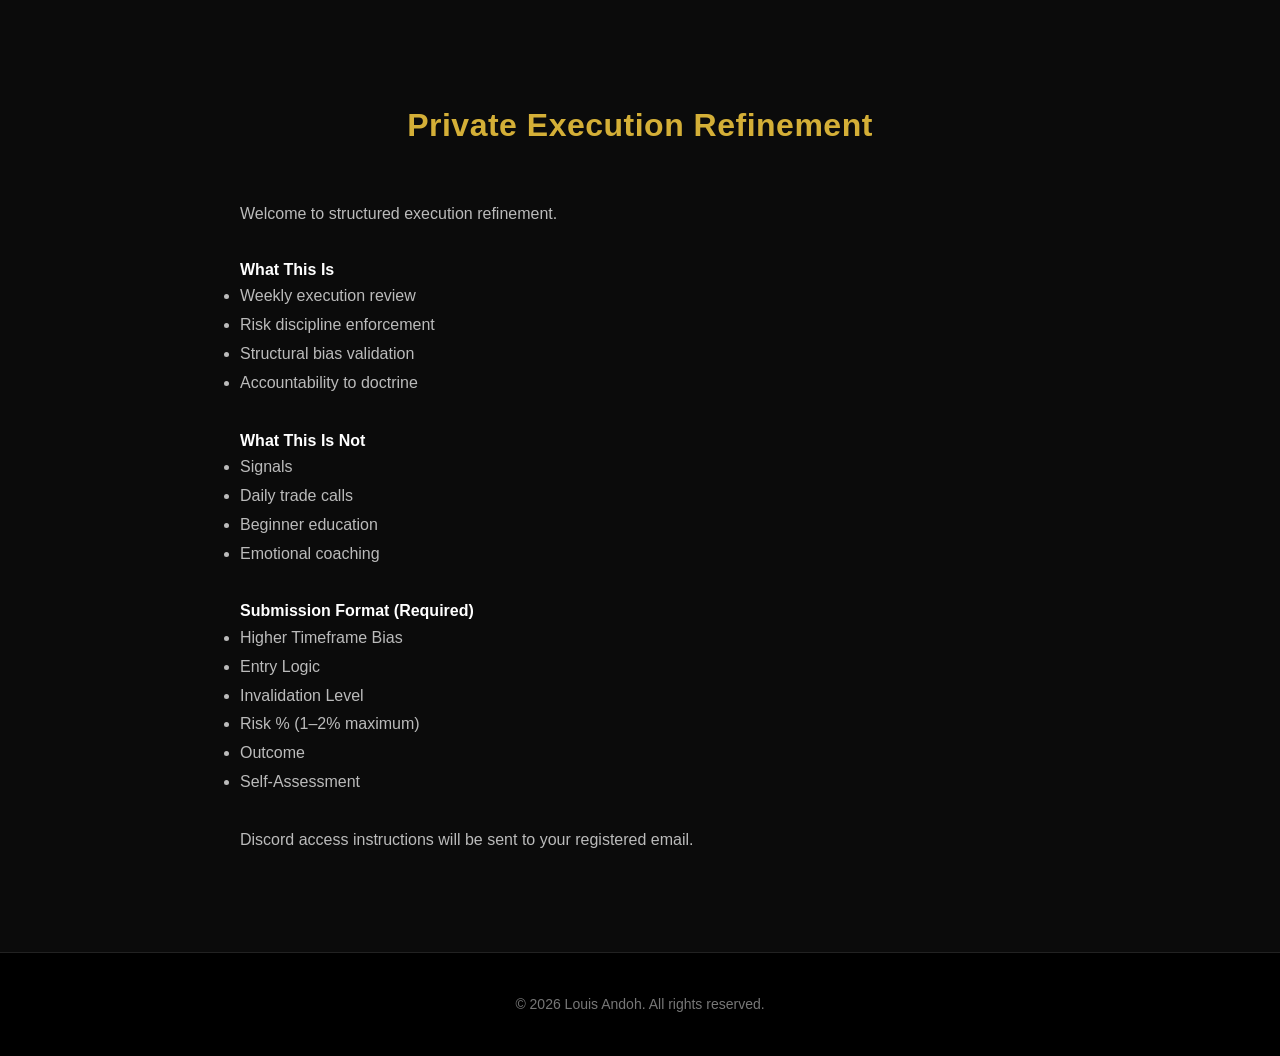
==== advisory-onboarding.html @ 708e7669 "Push to GitHub" ====
<!DOCTYPE html>
<html lang="en">
<head>
<meta charset="UTF-8">
<meta name="viewport" content="width=device-width, initial-scale=1.0">
<title>Advisory Onboarding | Louis Andoh</title>
<link rel="stylesheet" href="style.css">
</head>
<body>

<section class="section">
  <div class="container" style="max-width:800px;">

    <h3 style="text-align:center;">Private Execution Refinement</h3>

    <p style="margin-top:25px; color:#bbb;">
      Welcome to structured execution refinement.
    </p>

    <h4 style="margin-top:30px;">What This Is</h4>
    <ul style="color:#bbb; line-height:1.8;">
      <li>Weekly execution review</li>
      <li>Risk discipline enforcement</li>
      <li>Structural bias validation</li>
      <li>Accountability to doctrine</li>
    </ul>

    <h4 style="margin-top:30px;">What This Is Not</h4>
    <ul style="color:#bbb; line-height:1.8;">
      <li>Signals</li>
      <li>Daily trade calls</li>
      <li>Beginner education</li>
      <li>Emotional coaching</li>
    </ul>

    <h4 style="margin-top:30px;">Submission Format (Required)</h4>
    <ul style="color:#bbb; line-height:1.8;">
      <li>Higher Timeframe Bias</li>
      <li>Entry Logic</li>
      <li>Invalidation Level</li>
      <li>Risk % (1–2% maximum)</li>
      <li>Outcome</li>
      <li>Self-Assessment</li>
    </ul>

    <p style="margin-top:30px; color:#bbb;">
      Discord access instructions will be sent to your registered email.
    </p>

  </div>
</section>

<footer>
© 2026 Louis Andoh. All rights reserved.
</footer>

</body>
</html>
---- style.css ----
/* ===============================
   ROOT VARIABLES (BRAND CONTROL)
================================= */

:root {
  --bg-primary: #0b0b0b;
  --bg-secondary: #111111;
  --bg-nav: #000000;
  --text-primary: #ffffff;
  --text-secondary: #bbbbbb;
  --text-muted: #777777;
  --border-dark: #222222;
  --gold: #d4af37;

  --container-width: 1100px;
  --radius: 6px;
  --transition: 0.3s ease;
}

/* ===============================
   RESET
================================= */

* {
  margin: 0;
  padding: 0;
  box-sizing: border-box;
}

body {
  background: var(--bg-primary);
  color: var(--text-primary);
  font-family: "Segoe UI", sans-serif;
  line-height: 1.6;
}

/* ===============================
   LAYOUT
================================= */

.container {
  width: 90%;
  max-width: var(--container-width);
  margin: 0 auto;
}

.section {
  padding: 100px 0;
}

.section h3 {
  text-align: center;
  font-size: 32px;
  margin-bottom: 50px;
  color: var(--gold);
  letter-spacing: 0.5px;
}

/* ===============================
   NAVIGATION
================================= */

nav {
  background: var(--bg-nav);
  padding: 20px 0;
  border-bottom: 1px solid var(--border-dark);
}

nav h1 {
  color: var(--gold);
  font-size: 20px;
  letter-spacing: 1px;
}

nav ul {
  list-style: none;
  display: flex;
  gap: 25px;
}

nav a {
  text-decoration: none;
  color: var(--text-secondary);
  transition: var(--transition);
  font-size: 14px;
  letter-spacing: 0.5px;
}

nav a:hover {
  color: var(--gold);
}

/* ===============================
   HERO
================================= */

.hero {
  padding: 160px 0;
  text-align: center;
}

.hero h2 {
  font-size: 46px;
  margin-bottom: 20px;
  color: var(--gold);
  font-weight: 600;
}

.hero p {
  font-size: 18px;
  color: var(--text-secondary);
  max-width: 680px;
  margin: 0 auto 30px auto;
}

.hero-buttons {
  margin-top: 30px;
  display: flex;
  justify-content: center;
  gap: 20px;
  flex-wrap: wrap;
}

/* ===============================
   BUTTONS
================================= */

.btn {
  display: inline-block;
  padding: 14px 30px;
  background: var(--gold);
  color: #000;
  font-weight: 700;
  text-decoration: none;
  border-radius: var(--radius);
  transition: var(--transition);
  font-size: 14px;
  letter-spacing: 0.5px;
}

.btn:hover {
  background: #ffffff;
  box-shadow: 0 0 18px rgba(212, 175, 55, 0.4); 
}

.btn-outline {
  background: transparent;
  color: var(--gold);
  border: 1px solid var(--gold);
}

.btn-outline:hover {
  background: var(--gold);
  color: #000;
}

/* ===============================
   CARDS
================================= */

.cards {
  display: grid;
  grid-template-columns: repeat(auto-fit, minmax(280px, 1fr));
  gap: 30px;
}

.card {
  background: var(--bg-secondary);
  padding: 35px;
  border-radius: var(--radius);
  border: 1px solid var(--border-dark);
  transition: var(--transition);
}

.card h4 {
  margin-bottom: 10px;
  color: var(--text-primary);
  font-weight: 600;
}

.card p {
  color: var(--text-secondary);
  font-size: 15px;
}

.card:hover {
  border-color: var(--gold);
  transform: translateY(-6px);
}

/* ===============================
   FOOTER
================================= */

footer {
  background: var(--bg-nav);
  padding: 40px 0;
  text-align: center;
  border-top: 1px solid var(--border-dark);
  color: var(--text-muted);
  font-size: 14px;
}

/* ===============================
   APPLICATION FORM
================================= */

.application-form {
  max-width: 600px;
  margin: 0 auto;
}

.form-group {
  margin-bottom: 25px;
  display: flex;
  flex-direction: column;
}

.form-group label {
  margin-bottom: 8px;
  font-size: 14px;
  color: var(--text-secondary);
}

.form-group input,
.form-group textarea {
  padding: 12px;
  background: var(--bg-secondary);
  border: 1px solid var(--border-dark);
  border-radius: var(--radius);
  color: var(--text-primary);
  font-size: 14px;
}

.form-group input:focus,
.form-group textarea:focus {
  outline: none;
  border-color: var(--gold);
}

.form-group select {
  padding: 12px;
  background: var(--bg-secondary);
  border: 1px solid var(--border-dark);
  border-radius: var(--radius);
  color: var(--text-primary);
  font-size: 14px;
}

.form-group select:focus {
  outline: none;
  border-color: var(--gold);
}
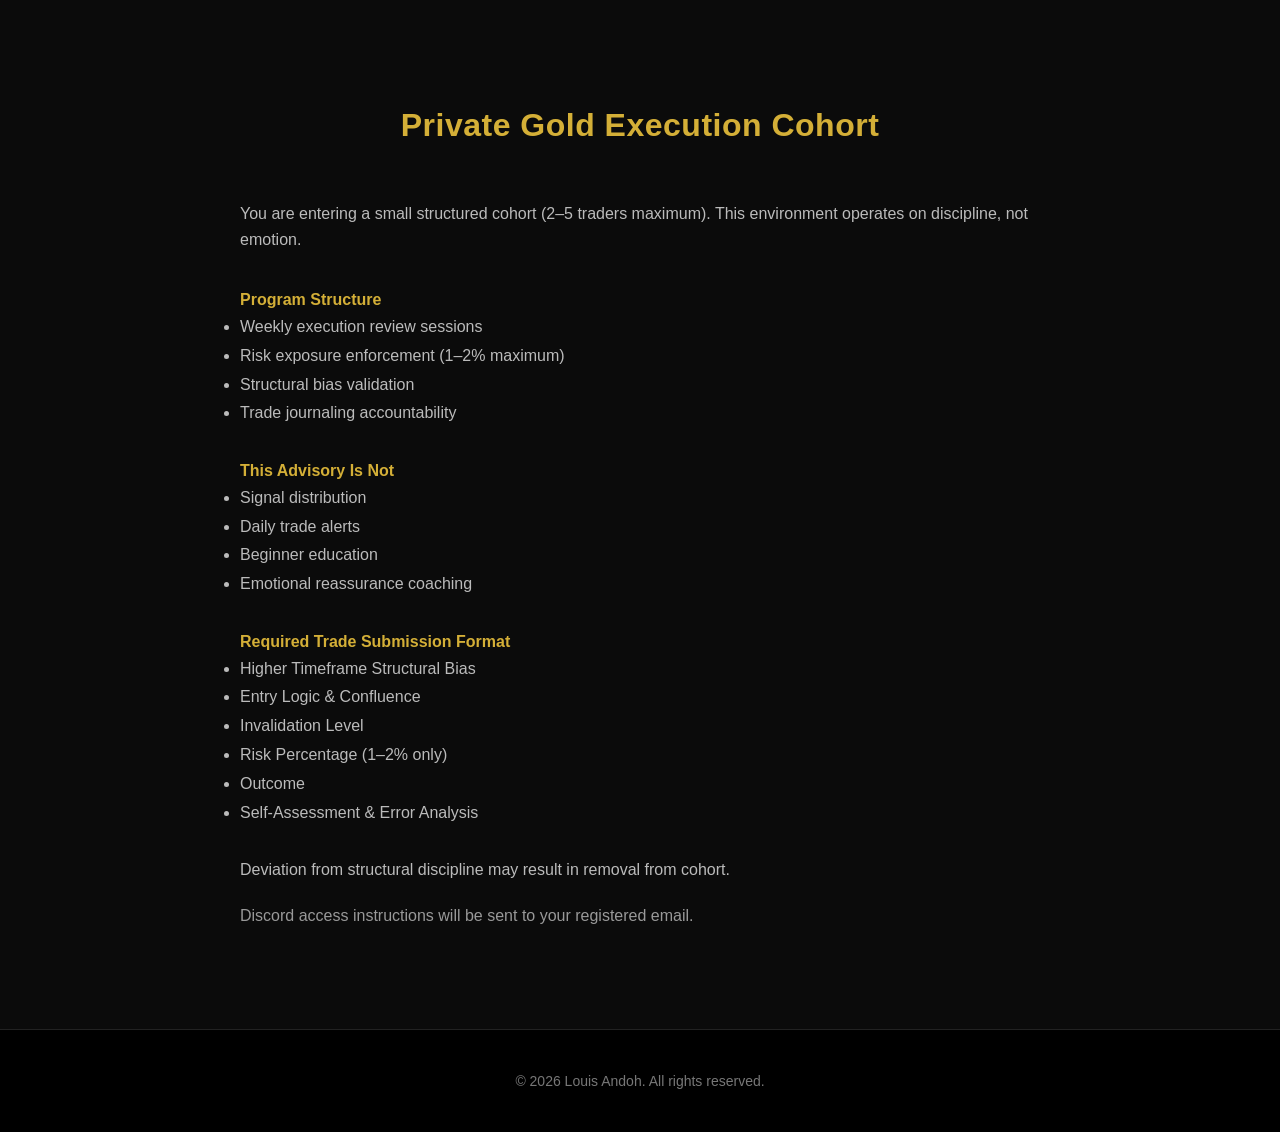
==== commit f68732a3: "Push to GitHub" ====
--- a/advisory-onboarding.html
+++ b/advisory-onboarding.html
@@ -11,39 +11,46 @@
 <section class="section">
   <div class="container" style="max-width:800px;">
 
-    <h3 style="text-align:center;">Private Execution Refinement</h3>
+    <h3 style="text-align:center; color:#d4af37;">
+      Private Gold Execution Cohort
+    </h3>
 
     <p style="margin-top:25px; color:#bbb;">
-      Welcome to structured execution refinement.
+      You are entering a small structured cohort (2–5 traders maximum).
+      This environment operates on discipline, not emotion.
     </p>
 
-    <h4 style="margin-top:30px;">What This Is</h4>
+    <h4 style="margin-top:35px; color:#d4af37;">Program Structure</h4>
     <ul style="color:#bbb; line-height:1.8;">
-      <li>Weekly execution review</li>
-      <li>Risk discipline enforcement</li>
+      <li>Weekly execution review sessions</li>
+      <li>Risk exposure enforcement (1–2% maximum)</li>
       <li>Structural bias validation</li>
-      <li>Accountability to doctrine</li>
+      <li>Trade journaling accountability</li>
     </ul>
 
-    <h4 style="margin-top:30px;">What This Is Not</h4>
+    <h4 style="margin-top:30px; color:#d4af37;">This Advisory Is Not</h4>
     <ul style="color:#bbb; line-height:1.8;">
-      <li>Signals</li>
-      <li>Daily trade calls</li>
+      <li>Signal distribution</li>
+      <li>Daily trade alerts</li>
       <li>Beginner education</li>
-      <li>Emotional coaching</li>
+      <li>Emotional reassurance coaching</li>
     </ul>
 
-    <h4 style="margin-top:30px;">Submission Format (Required)</h4>
+    <h4 style="margin-top:30px; color:#d4af37;">Required Trade Submission Format</h4>
     <ul style="color:#bbb; line-height:1.8;">
-      <li>Higher Timeframe Bias</li>
-      <li>Entry Logic</li>
+      <li>Higher Timeframe Structural Bias</li>
+      <li>Entry Logic & Confluence</li>
       <li>Invalidation Level</li>
-      <li>Risk % (1–2% maximum)</li>
+      <li>Risk Percentage (1–2% only)</li>
       <li>Outcome</li>
-      <li>Self-Assessment</li>
+      <li>Self-Assessment & Error Analysis</li>
     </ul>
 
     <p style="margin-top:30px; color:#bbb;">
+      Deviation from structural discipline may result in removal from cohort.
+    </p>
+
+    <p style="margin-top:20px; color:#999;">
       Discord access instructions will be sent to your registered email.
     </p>
 
